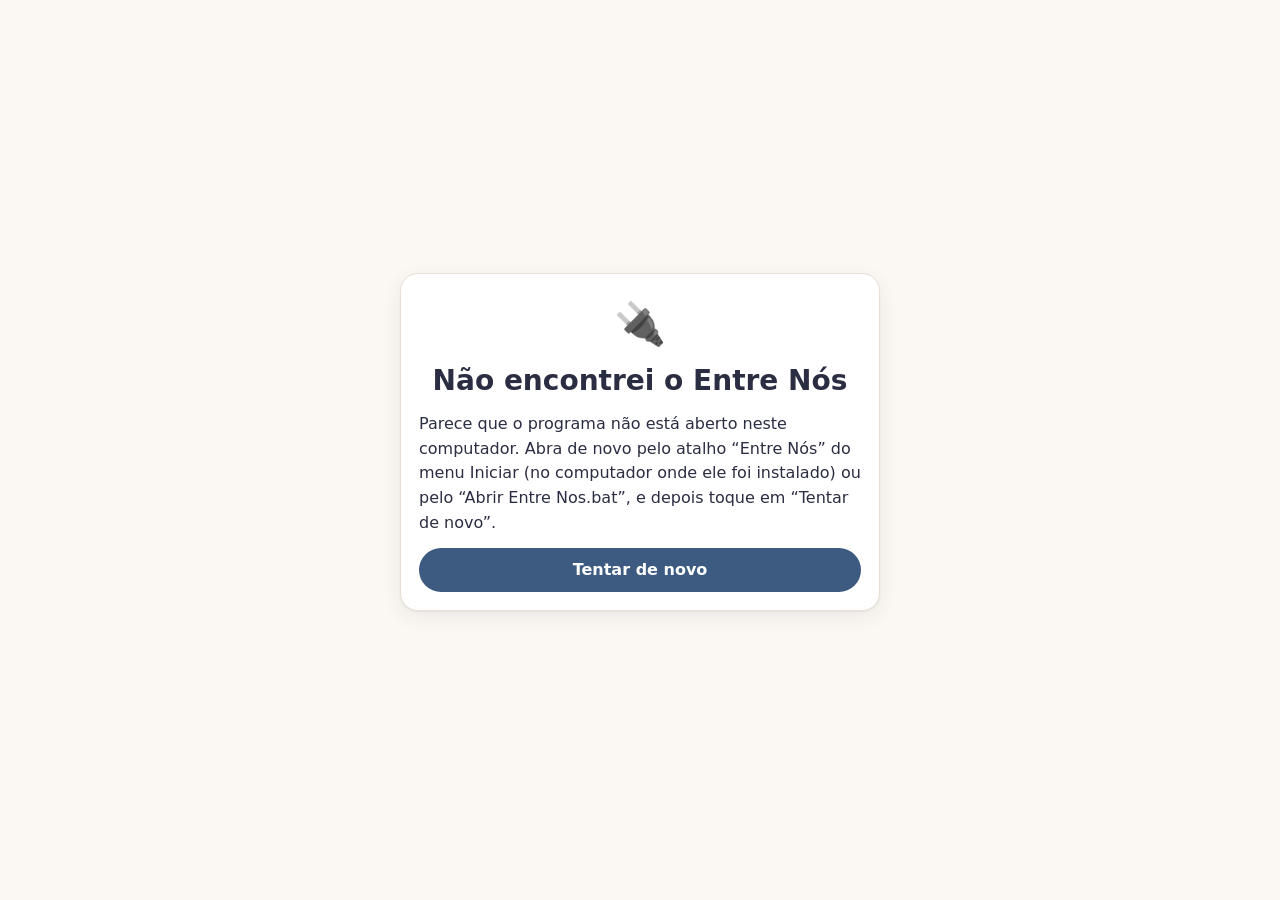
==== web/index.html @ 3d20b4b2 "Entre Nós 0.2.1: diário do relacionamento, local e criptografado Estado de 07/10/2026: motor de regr" ====
<!doctype html>
<html lang="pt-BR">
<head>
<meta charset="utf-8">
<meta name="viewport" content="width=device-width, initial-scale=1, viewport-fit=cover">
<meta name="color-scheme" content="light dark">
<meta name="referrer" content="no-referrer">
<meta name="theme-color" content="#FBF7F2" media="(prefers-color-scheme: light)">
<meta name="theme-color" content="#1B1D2A" media="(prefers-color-scheme: dark)">
<title>Entre Nós</title>
<link rel="icon" type="image/svg+xml" href="data:image/svg+xml,%3Csvg xmlns='http://www.w3.org/2000/svg' viewBox='0 0 64 64'%3E%3Crect width='64' height='64' rx='16' fill='%233D5A80'/%3E%3Cpath d='M32 50C32 50 14 40 14 27.5C14 21.7 18.5 17 24 17C27.5 17 30.5 18.9 32 21.8C33.5 18.9 36.5 17 40 17C45.5 17 50 21.7 50 27.5C50 40 32 50 32 50Z' fill='%23E07A5F'/%3E%3C/svg%3E">
<link rel="stylesheet" href="estilo.css">
<script src="app.js" defer></script>
</head>
<body>
<a class="pular" id="pular" href="#conteudo">Pular para o conteúdo</a>

<p id="carregando" class="sem-script" role="status">Abrindo o Entre Nós… Se esta mensagem não sumir, falta um arquivo do programa (o antivírus pode tê-lo colocado em quarentena): reinstale o Entre Nós, rodando o instalador de novo por cima, ou peça à TI para restaurar o arquivo. Não desligue o antivírus. Seu diário não foi afetado.</p>

<div id="portao" class="portao" tabindex="-1" hidden></div>

<div id="app" class="app" hidden>
  <nav class="nav-lateral" aria-label="Menu principal">
    <p class="marca"><span class="marca-icone" aria-hidden="true">💙</span> Entre Nós</p>
    <ul class="nav-lista">
      <li><a href="#hoje" data-rota="hoje"><span class="nav-icone" aria-hidden="true">💙</span><span>Hoje</span></a></li>
      <li><a href="#registrar" data-rota="registrar"><span class="nav-icone" aria-hidden="true">✍️</span><span>Registrar</span></a></li>
      <li><a href="#ela" data-rota="ela"><span class="nav-icone" aria-hidden="true">🌷</span><span>Conhecendo Ela</span></a></li>
      <li><a href="#datas" data-rota="datas"><span class="nav-icone" aria-hidden="true">📅</span><span>Datas</span></a></li>
      <li><a href="#buscar" data-rota="buscar"><span class="nav-icone" aria-hidden="true">🔎</span><span>Buscar</span></a></li>
      <li><a href="#registros" data-rota="registros"><span class="nav-icone" aria-hidden="true">📖</span><span>Registros</span></a></li>
      <li><a href="#ajustes" data-rota="ajustes"><span class="nav-icone" aria-hidden="true">⚙️</span><span>Ajustes</span></a></li>
    </ul>
    <button type="button" class="nav-bloquear" data-acao="bloquear"><span aria-hidden="true">🔒</span> Bloquear agora</button>
  </nav>

  <main id="conteudo" class="conteudo" tabindex="-1"></main>

  <nav class="nav-inferior" aria-label="Menu principal">
    <ul>
      <li><a href="#hoje" data-rota="hoje"><span class="nav-icone" aria-hidden="true">💙</span><span class="nav-rotulo">Hoje</span></a></li>
      <li><a href="#ela" data-rota="ela"><span class="nav-icone" aria-hidden="true">🌷</span><span class="nav-rotulo">Ela</span></a></li>
      <li><a href="#registrar" data-rota="registrar" class="nav-registrar"><span class="nav-icone" aria-hidden="true">✍️</span><span class="nav-rotulo">Registrar</span></a></li>
      <li><a href="#buscar" data-rota="buscar"><span class="nav-icone" aria-hidden="true">🔎</span><span class="nav-rotulo">Buscar</span></a></li>
      <li><button type="button" id="botao-mais" aria-expanded="false" aria-controls="menu-mais"><span class="nav-icone" aria-hidden="true">☰</span><span class="nav-rotulo">Mais</span></button></li>
    </ul>
    <div id="menu-mais" class="menu-mais" hidden>
      <a href="#datas" data-rota="datas"><span aria-hidden="true">📅</span> Datas</a>
      <a href="#registros" data-rota="registros"><span aria-hidden="true">📖</span> Registros</a>
      <a href="#ajustes" data-rota="ajustes"><span aria-hidden="true">⚙️</span> Ajustes</a>
      <button type="button" data-acao="bloquear"><span aria-hidden="true">🔒</span> Bloquear agora</button>
    </div>
  </nav>
</div>

<div id="falar" class="so-leitor" aria-live="polite"></div>
<div id="avisos" class="avisos"></div>

<dialog id="dialogo" class="dialogo" aria-labelledby="dialogo-titulo" aria-describedby="dialogo-texto">
  <form method="dialog">
    <h2 id="dialogo-titulo">Confirmar</h2>
    <p id="dialogo-texto"></p>
    <div class="dialogo-acoes">
      <button type="submit" value="cancelar" id="dialogo-cancelar" class="botao botao-secundario">Cancelar</button>
      <button type="submit" value="ok" id="dialogo-ok" class="botao botao-primario">Confirmar</button>
    </div>
  </form>
</dialog>

<noscript><p class="sem-script">O Entre Nós precisa do JavaScript ligado no navegador para funcionar.</p></noscript>
</body>
</html>
---- web/estilo.css ----
/* Entre Nós: estilos da interface.
 * Tokens em :root. Modo escuro pelo sistema (prefers-color-scheme) ou escolhido em Ajustes
 * (atributo data-tema no <html>). Sem fontes externas: fonte do sistema. */

:root {
  color-scheme: light;
  --fundo: #FBF7F2;
  --superficie: #FFFFFF;
  --superficie-2: #F4EEE6;
  --texto: #2B2D42;
  --secundario: #6C6F82;
  --primaria: #3D5A80;
  --primaria-texto: #3D5A80;
  --sobre-primaria: #FFFFFF;
  --primaria-suave: #E7EDF5;
  --destaque: #E07A5F;
  --destaque-suave: #FCEAE4;
  --confirmado: #2A9D8F;
  --observado: #E9C46A;
  --inferencia: #5B8DEF;
  --incerto: #D1495B;
  --confirmado-suave: #E0F3F0;
  --observado-suave: #FCF3DA;
  --inferencia-suave: #E6EEFD;
  --incerto-suave: #FAE3E6;
  --perigo: #B3263A;
  --perigo-texto: #B3263A;
  --perigo-suave: #FBEAED;
  --borda: #E8E0D5;
  --borda-forte: #8A8D9F;
  --foco: #3D5A80;
  --sombra: 0 1px 2px rgba(43, 45, 66, .06), 0 6px 20px rgba(43, 45, 66, .07);
  --raio: 18px;
  --raio-m: 12px;
  --raio-p: 8px;
  --fonte: "Segoe UI", system-ui, -apple-system, Roboto, "Helvetica Neue", Arial, sans-serif;
  --largura-lateral: 248px;
  --altura-inferior: 68px;
}

@media (prefers-color-scheme: dark) {
  :root:not([data-tema="claro"]) {
    color-scheme: dark;
    --fundo: #1B1D2A;
    --superficie: #252838;
    --superficie-2: #2E3246;
    --texto: #ECEAF2;
    --secundario: #A9ABBD;
    --primaria: #4F6F9C;
    --primaria-texto: #A8C4EC;
    --sobre-primaria: #FFFFFF;
    --primaria-suave: #2D3A55;
    --destaque: #E88B72;
    --destaque-suave: #3F2E2F;
    --confirmado-suave: #1E3A3A;
    --observado-suave: #3E3824;
    --inferencia-suave: #26345A;
    --incerto-suave: #452832;
    --perigo: #B3263A;
    --perigo-texto: #F2909D;
    --perigo-suave: #45252D;
    --borda: #373B52;
    --borda-forte: #7D8199;
    --foco: #A8C4EC;
    --sombra: 0 1px 2px rgba(0, 0, 0, .3), 0 6px 20px rgba(0, 0, 0, .25);
  }
}

:root[data-tema="escuro"] {
  color-scheme: dark;
  --fundo: #1B1D2A;
  --superficie: #252838;
  --superficie-2: #2E3246;
  --texto: #ECEAF2;
  --secundario: #A9ABBD;
  --primaria: #4F6F9C;
  --primaria-texto: #A8C4EC;
  --sobre-primaria: #FFFFFF;
  --primaria-suave: #2D3A55;
  --destaque: #E88B72;
  --destaque-suave: #3F2E2F;
  --confirmado-suave: #1E3A3A;
  --observado-suave: #3E3824;
  --inferencia-suave: #26345A;
  --incerto-suave: #452832;
  --perigo: #B3263A;
  --perigo-texto: #F2909D;
  --perigo-suave: #45252D;
  --borda: #373B52;
  --borda-forte: #7D8199;
  --foco: #A8C4EC;
  --sombra: 0 1px 2px rgba(0, 0, 0, .3), 0 6px 20px rgba(0, 0, 0, .25);
}

/* ------------------------------------------------------------------ base */

*, *::before, *::after { box-sizing: border-box; }
[hidden] { display: none !important; }

html { -webkit-text-size-adjust: 100%; text-size-adjust: 100%; }

body {
  margin: 0;
  min-height: 100vh;
  background: var(--fundo);
  color: var(--texto);
  font-family: var(--fonte);
  font-size: 1rem;
  line-height: 1.55;
  overflow-wrap: break-word;
}

h1, h2, h3, h4 { line-height: 1.25; margin: 0 0 .5em; }
h1 { font-size: 1.75rem; }
h2 { font-size: 1.2rem; }
h3 { font-size: 1.05rem; }
h4 { font-size: .95rem; margin-top: .9em; }
p { margin: 0 0 .75em; }
ul { margin: 0 0 .75em; padding-left: 1.2em; }
hr { border: 0; border-top: 1px solid var(--borda); margin: 20px 0; }

a { color: var(--primaria-texto); text-underline-offset: 2px; }
a:hover { text-decoration-thickness: 2px; }

button, input, select, textarea { font: inherit; color: inherit; }
button { cursor: pointer; }

:focus-visible {
  outline: 3px solid var(--foco);
  outline-offset: 2px;
  border-radius: 4px;
}
h1:focus, main:focus, .portao:focus { outline: none; }

.so-leitor {
  position: absolute !important;
  width: 1px;
  height: 1px;
  padding: 0;
  margin: -1px;
  overflow: hidden;
  clip: rect(0 0 0 0);
  clip-path: inset(50%);
  white-space: nowrap;
  border: 0;
}

.pular {
  position: absolute;
  left: 8px;
  top: -100px;
  z-index: 100;
  padding: 10px 14px;
  border-radius: var(--raio-p);
  background: var(--primaria);
  color: var(--sobre-primaria);
  font-weight: 600;
}
.pular:focus { top: 8px; }

.sem-script { max-width: 480px; margin: 40px auto; padding: 16px; text-align: center; }

.sutil { color: var(--secundario); font-size: .92rem; }
.centro { text-align: center; }
.texto-livre { white-space: pre-wrap; }
.texto-perigo { color: var(--perigo-texto); font-weight: 600; }

/* ------------------------------------------------------------------ estrutura */

.app { min-height: 100vh; }

.conteudo {
  width: 100%;
  max-width: 860px;
  min-width: 0;
  margin: 0 auto;
  padding: 24px 16px calc(var(--altura-inferior) + 40px + env(safe-area-inset-bottom, 0px));
}

.nav-lateral { display: none; }

.nav-inferior {
  position: fixed;
  left: 0;
  right: 0;
  bottom: 0;
  z-index: 20;
  background: var(--superficie);
  border-top: 1px solid var(--borda);
  box-shadow: 0 -4px 16px rgba(0, 0, 0, .06);
  padding-bottom: env(safe-area-inset-bottom, 0px);
}
.nav-inferior > ul {
  display: grid;
  grid-template-columns: repeat(5, minmax(0, 1fr));
  height: var(--altura-inferior);
  margin: 0;
  padding: 0;
  list-style: none;
}
.nav-inferior > ul > li { min-width: 0; }
.nav-inferior > ul a,
.nav-inferior #botao-mais {
  display: flex;
  flex-direction: column;
  align-items: center;
  justify-content: center;
  gap: 2px;
  width: 100%;
  height: 100%;
  padding: 4px 2px;
  border: 0;
  background: none;
  color: var(--secundario);
  font-size: .75rem;
  text-decoration: none;
  min-width: 0;
}
.nav-rotulo { max-width: 100%; overflow: hidden; text-overflow: ellipsis; white-space: nowrap; }
.nav-icone { font-size: 1.35rem; line-height: 1; }
.nav-inferior > ul [aria-current="page"],
.nav-inferior #botao-mais.ativo { color: var(--primaria-texto); font-weight: 700; }
.nav-inferior .nav-registrar .nav-icone {
  display: grid;
  place-items: center;
  width: 42px;
  height: 42px;
  border-radius: 50%;
  background: var(--primaria);
  box-shadow: var(--sombra);
  font-size: 1.2rem;
}

.menu-mais {
  position: absolute;
  right: 8px;
  bottom: calc(100% + 8px);
  display: flex;
  flex-direction: column;
  min-width: 220px;
  padding: 6px;
  border: 1px solid var(--borda);
  border-radius: var(--raio-m);
  background: var(--superficie);
  box-shadow: var(--sombra);
}
.menu-mais a,
.menu-mais button {
  display: flex;
  align-items: center;
  gap: 10px;
  min-height: 44px;
  padding: 10px 14px;
  border: 0;
  border-radius: var(--raio-p);
  background: none;
  color: var(--texto);
  font-size: 1rem;
  text-align: left;
  text-decoration: none;
}
.menu-mais a:hover, .menu-mais button:hover { background: var(--primaria-suave); }
.menu-mais [aria-current="page"] { color: var(--primaria-texto); font-weight: 700; }

@media (min-width: 800px) {
  .app {
    display: grid;
    grid-template-columns: var(--largura-lateral) minmax(0, 1fr);
  }
  .nav-lateral {
    position: sticky;
    top: 0;
    display: flex;
    flex-direction: column;
    height: 100vh;
    padding: 22px 14px;
    border-right: 1px solid var(--borda);
    background: var(--superficie);
  }
  .nav-inferior { display: none; }
  .conteudo { padding: 40px 40px 64px; }
}

.marca {
  margin: 0 0 22px;
  padding: 0 10px;
  font-size: 1.25rem;
  font-weight: 700;
  color: var(--texto);
}
.nav-lista { display: flex; flex-direction: column; gap: 4px; margin: 0; padding: 0; list-style: none; }
.nav-lista a {
  display: flex;
  align-items: center;
  gap: 12px;
  min-height: 44px;
  padding: 10px 12px;
  border-radius: var(--raio-m);
  color: var(--texto);
  font-weight: 500;
  text-decoration: none;
}
.nav-lista a:hover { background: var(--superficie-2); }
.nav-lista a[aria-current="page"] {
  background: var(--primaria-suave);
  color: var(--primaria-texto);
  font-weight: 700;
}
.nav-lista .nav-icone { width: 1.5em; text-align: center; font-size: 1.15rem; }
.nav-bloquear {
  margin-top: auto;
  min-height: 44px;
  padding: 10px 12px;
  border: 1px solid var(--borda);
  border-radius: var(--raio-m);
  background: none;
  color: var(--texto);
  text-align: left;
}
.nav-bloquear:hover { background: var(--superficie-2); }

/* ------------------------------------------------------------------ portão */

.portao {
  display: grid;
  place-items: center;
  min-height: 100vh;
  padding: 24px 16px;
}
.portao:not([hidden]) { display: grid; }
.portao-cartao { width: 100%; max-width: 480px; }
.portao-cartao h1 { text-align: center; }
.marca-grande { margin-bottom: 6px; font-size: 2.6rem; text-align: center; }
.garantias { display: grid; gap: 8px; margin: 16px 0 20px; padding: 0; list-style: none; }
.garantias li {
  padding: 10px 12px;
  border-radius: var(--raio-m);
  background: var(--superficie-2);
}
.form-portao fieldset { margin-bottom: 18px; }
.botao-largo { width: 100%; }
.detalhes-ajuda { margin-top: 12px; }

/* ------------------------------------------------------------------ títulos e seções */

.cabeca { margin-bottom: 20px; }
.cabeca h1 { margin-bottom: 4px; }
.saudacao { margin: 0; color: var(--secundario); font-weight: 600; }
.secao { margin: 28px 0; }
.titulo-pequeno { font-size: 1rem; }
.voltar { display: inline-block; margin-bottom: 12px; padding: 6px 0; font-weight: 600; }

/* ------------------------------------------------------------------ cartões e listas */

.cartao {
  margin: 0 0 16px;
  padding: 18px;
  border: 1px solid var(--borda);
  border-radius: var(--raio);
  background: var(--superficie);
  box-shadow: var(--sombra);
  min-width: 0;
}
.cartao > :last-child { margin-bottom: 0; }

.lista-cartoes { display: grid; gap: 12px; margin: 0; padding: 0; list-style: none; }
.lista-cartoes > .cartao { margin: 0; }
.lista-simples, .lista-linhas, .lista-entradas, .lista-encontrados, .lista-historico {
  margin: 0;
  padding: 0;
  list-style: none;
}
.lista-simples { display: grid; gap: 8px; }
.lembrar {
  padding: 12px 14px;
  border: 1px solid var(--borda);
  border-radius: var(--raio-m);
  background: var(--superficie);
}

.lista-linhas { display: grid; gap: 8px; }
.linha-link {
  display: flex;
  flex-direction: column;
  gap: 2px;
  padding: 12px 14px;
  border: 1px solid var(--borda);
  border-radius: var(--raio-m);
  background: var(--superficie);
  color: var(--texto);
  text-decoration: none;
}
a.linha-link:hover { border-color: var(--primaria-texto); }
.linha-data { color: var(--primaria-texto); font-size: .88rem; font-weight: 700; }

.vazio {
  margin: 16px 0;
  padding: 32px 20px;
  border: 2px dashed var(--borda);
  border-radius: var(--raio);
  background: var(--superficie);
  text-align: center;
}
.vazio p { max-width: 460px; margin: 0 auto 14px; }
.vazio-icone { margin-bottom: 6px; font-size: 2.4rem; }
.vazio-pequeno { margin: 4px 0 0; }

.carregando { color: var(--secundario); animation: pulsar 1.4s ease-in-out infinite; }
@keyframes pulsar { 50% { opacity: .45; } }

.caixa-erro { border-color: var(--perigo-texto); }

/* ------------------------------------------------------------------ botões */

.botao {
  display: inline-flex;
  align-items: center;
  justify-content: center;
  gap: .4em;
  min-height: 44px;
  padding: 10px 18px;
  border: 1px solid transparent;
  border-radius: 999px;
  font-weight: 600;
  line-height: 1.2;
  text-align: center;
  text-decoration: none;
}
.botao:disabled { opacity: .6; cursor: progress; }
.botao-primario { background: var(--primaria); color: var(--sobre-primaria); }
.botao-primario:hover:not(:disabled) { filter: brightness(1.1); }
.botao-secundario { border-color: var(--borda-forte); background: var(--superficie); color: var(--primaria-texto); }
.botao-secundario:hover:not(:disabled) { background: var(--primaria-suave); }
.botao-texto {
  min-height: 40px;
  padding: 8px 10px;
  border-radius: var(--raio-p);
  background: none;
  color: var(--primaria-texto);
}
.botao-texto:hover:not(:disabled) { background: var(--primaria-suave); }
.botao-perigo { background: var(--perigo); color: #FFFFFF; }
.botao-perigo:hover:not(:disabled) { filter: brightness(1.1); }
.botao-perigo-texto { color: var(--perigo-texto); }
.botao-perigo-texto:hover:not(:disabled) { background: var(--perigo-suave); }
.botao-grande { min-height: 52px; padding: 12px 24px; font-size: 1.05rem; }
.botao-pequeno { min-height: 36px; padding: 6px 14px; font-size: .9rem; }
.botao-registrar { width: 100%; margin-bottom: 8px; }
@media (min-width: 560px) { .botao-registrar { width: auto; } }
.botao-escolha[aria-pressed="true"] {
  border-color: var(--primaria);
  background: var(--primaria);
  color: var(--sobre-primaria);
}

.acoes, .barra-acoes {
  display: flex;
  flex-wrap: wrap;
  align-items: center;
  gap: 8px;
  margin-top: 12px;
}
.barra-acoes { margin: 0 0 16px; }
.barra-salvar {
  position: sticky;
  bottom: calc(var(--altura-inferior) + env(safe-area-inset-bottom, 0px));
  z-index: 5;
  display: flex;
  flex-wrap: wrap;
  align-items: center;
  gap: 8px;
  margin: 20px -16px 0;
  padding: 12px 16px;
  border-top: 1px solid var(--borda);
  background: var(--fundo);
}
@media (min-width: 800px) {
  .barra-salvar { bottom: 0; margin: 20px 0 0; padding: 14px 0; }
}
.atalho { font-size: .85rem; }
@media (max-width: 559px) {
  .atalho { display: none; }
}
@media (max-width: 420px) {
  .rotulo-longo { display: none; }
  .barra-salvar { gap: 6px; }
  .barra-salvar .botao { padding: 10px 14px; }
  .barra-salvar .botao-grande { min-height: 48px; font-size: 1rem; }
}

/* ------------------------------------------------------------------ formulários */

fieldset { min-width: 0; margin: 0 0 16px; padding: 0; border: 0; }
legend { margin-bottom: 8px; padding: 0; font-weight: 700; }

.campo { display: flex; flex-direction: column; gap: 6px; margin-bottom: 14px; min-width: 0; }
.campo > label, .rotulo-pequeno { font-weight: 600; font-size: .95rem; }
.rotulo-pequeno { display: block; margin: 6px 0 6px; font-size: .88rem; }
.dica { margin: 0; color: var(--secundario); font-size: .88rem; }

input[type="text"], input[type="search"], input[type="password"], input[type="date"],
input[type="number"], select, textarea {
  width: 100%;
  max-width: 100%;
  min-height: 44px;
  padding: 10px 12px;
  border: 1px solid var(--borda-forte);
  border-radius: var(--raio-m);
  background: var(--superficie);
  color: var(--texto);
}
textarea { min-height: 170px; line-height: 1.5; resize: vertical; }
input::placeholder, textarea::placeholder { color: var(--secundario); opacity: 1; }
input[type="checkbox"], input[type="radio"] {
  flex: none;
  width: 20px;
  height: 20px;
  margin: 0;
  accent-color: var(--primaria);
}
.numero-curto { width: 6.5em !important; }
.select-pequeno { width: auto; min-width: 11em; min-height: 36px; padding: 6px 10px; font-size: .9rem; }

.campo-linha {
  display: flex;
  flex-wrap: wrap;
  align-items: center;
  gap: 8px 10px;
  margin-bottom: 12px;
}
.campo-linha > label { font-weight: 600; font-size: .95rem; }
.campo-linha > input[type="date"], .campo-linha > select { width: auto; flex: 1 1 11em; max-width: 18em; }
.campo-data > input { max-width: 14em; }
.campo-filtro { max-width: 22em; }

.opcao-linha { display: flex; align-items: flex-start; gap: 10px; margin: 6px 0 12px; cursor: pointer; }
.opcao-linha input { margin-top: 2px; }

.erro-campo { margin: 0 0 8px; color: var(--perigo-texto); font-weight: 600; }
.erro-campo:empty { margin: 0; }

.grade-2 { display: grid; gap: 0 14px; }
@media (min-width: 560px) { .grade-2 { grid-template-columns: repeat(2, minmax(0, 1fr)); } }

.mais-detalhes { margin: 4px 0 14px; }
.mais-detalhes[open] > summary { margin-bottom: 12px; }

details > summary {
  min-height: 32px;
  color: var(--primaria-texto);
  font-weight: 600;
  cursor: pointer;
}

.opcoes { display: flex; flex-wrap: wrap; gap: 8px; }
.opcao {
  display: inline-flex;
  align-items: center;
  gap: 6px;
  min-height: 40px;
  padding: 8px 14px;
  border: 1px solid var(--borda-forte);
  border-radius: 999px;
  background: var(--superficie);
  cursor: pointer;
}
.opcao:has(input:checked) { border-color: var(--primaria-texto); background: var(--primaria-suave); font-weight: 600; }

.nota-importante {
  padding: 10px 12px;
  border-left: 4px solid var(--destaque);
  border-radius: 0 var(--raio-p) var(--raio-p) 0;
  background: var(--destaque-suave);
  font-size: .92rem;
}
.nota-cuidado {
  padding: 10px 12px;
  border-radius: var(--raio-m);
  background: var(--inferencia-suave);
  font-size: .92rem;
}

/* Cópias de um diário que esteve aqui, caminhos de arquivo (seção 18.6) */
.aviso-copias {
  margin: 0 0 16px;
  padding: 12px 14px;
  border-left: 4px solid var(--observado);
  border-radius: 0 var(--raio-p) var(--raio-p) 0;
  background: var(--observado-suave);
  font-size: .95rem;
}
.aviso-copias p { margin: 0 0 8px; }
.aviso-copias > :last-child { margin-bottom: 0; }
.linha-caminho { display: flex; flex-wrap: wrap; align-items: center; gap: 8px; margin: 0 0 8px; }
.caminho {
  flex: 1 1 220px;
  min-width: 0;
  padding: 6px 8px;
  border-radius: var(--raio-p);
  background: var(--superficie-2);
  font-family: Consolas, "Cascadia Mono", monospace;
  font-size: .85rem;
  overflow-wrap: anywhere;
}
.copia-anterior { margin: 0 0 12px; }

/* ------------------------------------------------------------------ chips e selos */

.chips { display: flex; flex-wrap: wrap; gap: 6px; margin: 0 0 8px; padding: 0; list-style: none; }
.chip {
  display: inline-flex;
  align-items: center;
  gap: 4px;
  max-width: 100%;
  padding: 3px 10px;
  border: 1px solid var(--borda);
  border-radius: 999px;
  background: var(--superficie-2);
  color: var(--texto);
  font-size: .85rem;
  line-height: 1.4;
}
.chip-x {
  display: inline-grid;
  place-items: center;
  min-width: 24px;
  min-height: 24px;
  padding: 0;
  border: 0;
  border-radius: 50%;
  background: none;
  color: var(--texto);
  font-size: 1.1rem;
  line-height: 1;
}
.chip-x:hover { background: var(--perigo-suave); color: var(--perigo-texto); }
.chip-botao {
  min-height: 36px;
  padding: 6px 12px;
  font-size: .9rem;
  text-align: left;
}
.chip-botao:hover { border-color: var(--primaria-texto); background: var(--primaria-suave); }
.chip-link { text-decoration: none; }
.chip-link:hover { border-color: var(--primaria-texto); }
.chip-importante, .chip-importancia { background: var(--observado-suave); border-color: var(--observado); }
.chip-ligada { background: var(--confirmado-suave); border-color: var(--confirmado); font-weight: 600; }

.chips-info { display: flex; flex-wrap: wrap; gap: 8px; margin: 8px 0 0; padding: 0; list-style: none; }
.chip-info {
  padding: 6px 12px;
  border-radius: var(--raio-m);
  background: var(--superficie);
  border: 1px solid var(--borda);
  font-size: .92rem;
}

.selo {
  display: inline-flex;
  align-items: center;
  gap: 5px;
  padding: 2px 10px;
  border: 1.5px solid var(--borda-forte);
  border-radius: 999px;
  color: var(--texto);
  font-size: .8rem;
  font-weight: 600;
  line-height: 1.5;
  white-space: nowrap;
}
.selo-confirmado { border-color: var(--confirmado); background: var(--confirmado-suave); }
.selo-observado { border-color: var(--observado); background: var(--observado-suave); }
.selo-inferencia { border-color: var(--inferencia); background: var(--inferencia-suave); }
.selo-incerto { border-color: var(--incerto); background: var(--incerto-suave); }
button.selo-botao { min-height: 34px; padding: 4px 12px; font-size: .82rem; }
button.selo-botao::after { content: "⇄"; margin-left: 2px; opacity: .7; }

.legenda {
  display: flex;
  flex-wrap: wrap;
  align-items: center;
  gap: 8px 16px;
  margin: 20px 0;
  padding: 12px 14px;
  border: 1px solid var(--borda);
  border-radius: var(--raio-m);
  background: var(--superficie);
  color: var(--secundario);
  font-size: .85rem;
}
.legenda-titulo { width: 100%; color: var(--texto); font-weight: 600; }
.legenda-item { display: inline-flex; flex-wrap: wrap; align-items: center; gap: 6px; }

.citacao {
  margin: 8px 0;
  padding: 8px 12px;
  border-left: 4px solid var(--destaque);
  border-radius: 0 var(--raio-p) var(--raio-p) 0;
  background: var(--destaque-suave);
  color: var(--texto);
  font-style: italic;
}
.citacao-linha { display: block; }

/* ------------------------------------------------------------------ Hoje */

.alertas { display: grid; gap: 8px; margin-top: 20px; }
.grupo-alertas h2 { margin-top: 8px; }
.alerta { border-left-width: 6px; }
.alerta-importante { border-left-color: var(--incerto); }
.alerta-lembrete { border-left-color: var(--observado); }
.alerta-sugestao { border-left-color: var(--inferencia); }
.alerta-texto { font-size: 1.05rem; font-weight: 600; }
.alerta-acoes { display: flex; flex-wrap: wrap; align-items: flex-start; justify-content: space-between; gap: 8px; }
.porque { flex: 1 1 14em; min-width: 0; }
.porque[open] > summary { margin-bottom: 6px; }
.links-registros { font-size: .92rem; }

.lista-proximos { display: grid; gap: 8px; margin: 0; padding: 0; list-style: none; }
.proximo-link {
  display: flex;
  align-items: center;
  gap: 14px;
  padding: 10px 12px;
  border: 1px solid var(--borda);
  border-radius: var(--raio-m);
  background: var(--superficie);
  color: var(--texto);
  text-decoration: none;
}
a.proximo-link:hover { border-color: var(--primaria-texto); }
.data-bloco {
  display: flex;
  flex: none;
  flex-direction: column;
  width: 52px;
  padding: 6px 0;
  border-radius: var(--raio-p);
  background: var(--primaria-suave);
  line-height: 1.1;
  text-align: center;
}
.data-dia { color: var(--primaria-texto); font-size: 1.3rem; font-weight: 700; }
.data-mes { color: var(--texto); font-size: .72rem; text-transform: uppercase; }
.proximo-perto .data-bloco { background: var(--destaque-suave); }
.proximo-corpo { display: flex; flex-direction: column; min-width: 0; }
.proximo-texto { font-weight: 600; }

/* ------------------------------------------------------------------ Registrar e revisão */

.form-registro textarea { font-size: 1.05rem; }
.dicas ul { padding-left: 1.2em; }
.dicas li { margin-bottom: 6px; }

.texto-original > summary { margin: -4px 0; }
.texto-original[open] > summary { margin-bottom: 10px; }
.aviso-suave { border-left: 6px solid var(--observado); }

.item-topo { display: flex; flex-wrap: wrap; align-items: center; gap: 8px; margin-bottom: 10px; }
.tipo { font-weight: 700; }
.marcar-importante { display: inline-flex; align-items: center; gap: 6px; font-size: .88rem; cursor: pointer; }
.item-revisao.removido, .pessoa-revisao.removido {
  border-style: dashed;
  background: transparent;
  box-shadow: none;
}
.item-revisao.removido p, .pessoa-revisao.removido p { margin-bottom: 6px; }
.item-datas { margin-top: 4px; }
.editor-categorias { display: flex; flex-wrap: wrap; align-items: center; gap: 8px; }
.editor-categorias .chips { margin: 0; }
.editor-categorias .sutil { margin: 0; }
.pessoa-trecho { margin: 0; font-weight: 600; }

.relacao-tipo { font-weight: 700; }
.relacao-contradicao { border-left: 6px solid var(--incerto); }
.sugestao {
  padding: 8px 12px;
  border-radius: var(--raio-p);
  background: var(--inferencia-suave);
}
.opcoes-relacao { margin: 12px 0 0; }
.opcoes-relacao legend { font-size: .92rem; }
.opcoes-relacao .dica { margin-top: 8px; }

/* ------------------------------------------------------------------ Conhecendo Ela */

.abas {
  display: flex;
  gap: 4px;
  margin: 0 0 16px;
  padding: 4px;
  border-radius: 999px;
  background: var(--superficie-2);
}
.abas [role="tab"] {
  flex: 1 1 0;
  min-width: 0;
  min-height: 44px;
  padding: 8px 10px;
  border: 0;
  border-radius: 999px;
  background: none;
  color: var(--texto);
  font-weight: 600;
  line-height: 1.2;
}
.abas [role="tab"][aria-selected="true"] {
  background: var(--superficie);
  color: var(--primaria-texto);
  box-shadow: var(--sombra);
}
@media (max-width: 440px) {
  .aba-icone { display: none; }
  .abas [role="tab"] { padding: 8px 4px; font-size: .9rem; }
}
.painel-aba { outline-offset: 4px; }

.pessoa-topo { display: flex; flex-wrap: wrap; align-items: flex-start; justify-content: space-between; gap: 8px; }
.pessoa-topo h3 { margin: 0; }
.pessoa-topo .sutil { margin: 0; }
.bloco-entradas { margin-top: 10px; }
.bloco-entradas h4 { margin: 12px 0 6px; }
.explica { font-weight: 400; font-size: .85rem; }
.lista-entradas { display: grid; gap: 8px; }
.entrada {
  padding: 10px 12px;
  border-radius: var(--raio-m);
  background: var(--fundo);
}
.entrada-topo { display: flex; flex-wrap: wrap; align-items: center; gap: 8px; }
.entrada-texto { font-weight: 600; }
.entrada-rodape { margin: 4px 0 0; font-size: .85rem; }
.entrada .citacao { margin: 6px 0 0; }
.entrada .dica { margin-top: 4px; }
.lista-lados { margin-top: 8px; }
.lista-lados .entrada { background: var(--superficie); border-left: 3px solid var(--incerto); }
.categoria-pref h3 { margin-bottom: 0; }

/* ------------------------------------------------------------------ Buscar */

.linha-busca { display: flex; gap: 8px; }
.linha-busca input { flex: 1 1 auto; min-width: 0; }
.linha-busca .botao { flex: none; }
.exemplos { margin: 16px 0 8px; }
.exemplos .sutil { margin-bottom: 6px; }
.resultado-busca { margin-top: 16px; }
.resposta-texto { font-size: 1.05rem; font-weight: 600; }
.lista-encontrados { display: grid; gap: 10px; }
.encontrado-link {
  display: flex;
  flex-direction: column;
  gap: 4px;
  padding: 12px 14px;
  border: 1px solid var(--borda);
  border-radius: var(--raio-m);
  background: var(--fundo);
  color: var(--texto);
  text-decoration: none;
}
a.encontrado-link:hover { border-color: var(--primaria-texto); }
.encontrado-topo { display: flex; flex-wrap: wrap; gap: 6px; }
.encontrado-resumo { font-weight: 600; }
.encontrado-link .citacao { margin: 2px 0; }

/* ------------------------------------------------------------------ Registros */

.mes-titulo { margin: 24px 0 10px; }
.lista-registros {
  display: grid;
  gap: 10px;
  margin: 0 0 16px 6px;
  padding: 0 0 0 18px;
  border-left: 3px solid var(--borda);
  list-style: none;
}
.marco { position: relative; min-width: 0; }
.marco::before {
  content: "";
  position: absolute;
  top: 18px;
  left: -26px;
  width: 13px;
  height: 13px;
  border: 3px solid var(--fundo);
  border-radius: 50%;
  background: var(--destaque);
}
.marco-link {
  display: flex;
  flex-direction: column;
  gap: 4px;
  padding: 12px 14px;
  border: 1px solid var(--borda);
  border-radius: var(--raio-m);
  background: var(--superficie);
  box-shadow: var(--sombra);
  color: var(--texto);
  text-decoration: none;
}
.marco-link:hover { border-color: var(--primaria-texto); }
.marco-data { color: var(--primaria-texto); font-size: .9rem; font-weight: 700; }

.texto-registro { font-size: 1.05rem; }
.item-resumo { font-weight: 600; }
.item-detalhes { display: flex; flex-wrap: wrap; gap: 4px 14px; }
.item-inativo { opacity: .8; }
.item-inativo .item-resumo { text-decoration: line-through; text-decoration-thickness: 1px; }
.form-item .citacao { margin-top: 0; }

.zona-perigo {
  margin: 32px 0 8px;
  padding: 18px;
  border: 1px solid var(--perigo-texto);
  border-radius: var(--raio);
  background: var(--perigo-suave);
}
.zona-perigo .sutil { color: var(--texto); }

/* ------------------------------------------------------------------ Ajustes */

.lista-definicoes { margin: 0; }
.lista-definicoes dt { margin-top: 10px; font-weight: 700; }
.lista-definicoes dd { margin: 2px 0 0; }
.lista-historico { display: grid; gap: 6px; margin-top: 8px; font-size: .92rem; }
.resultado { margin: 10px 0 0; font-weight: 600; overflow-wrap: anywhere; }
.versao { margin-top: 24px; }

/* ------------------------------------------------------------------ IA sob demanda (seção 17) */

/* Botões ✨: só aparecem com uma IA configurada. */
.botao-ia {
  border-color: var(--inferencia);
  background: var(--inferencia-suave);
  color: var(--texto);
}
.botao-ia:hover:not(:disabled) { border-color: var(--primaria-texto); background: var(--primaria-suave); }

.barra-ia { display: flex; flex-wrap: wrap; align-items: center; gap: 8px 12px; margin: 8px 0; }
.destino-ia { color: var(--secundario); font-size: .88rem; }
.destino-fora { color: var(--texto); font-weight: 600; }

.selo-destino {
  display: inline-flex;
  align-items: center;
  gap: 4px;
  padding: 1px 10px;
  border: 1.5px solid var(--borda-forte);
  border-radius: 999px;
  color: var(--texto);
  font-size: .82rem;
  font-weight: 600;
  line-height: 1.5;
  white-space: nowrap;
}
.selo-local { border-color: var(--confirmado); background: var(--confirmado-suave); }
.selo-internet { border-color: var(--destaque); background: var(--destaque-suave); }

.esperando-ia { margin: 8px 0; font-weight: 600; animation: pulsar 1.4s ease-in-out infinite; }
.saida-ia { margin-top: 8px; }
.saida-ia:empty { margin: 0; }
.rodape-ia { margin-top: 10px; }
.rodape-ia > .sutil { margin-bottom: 4px; }
.avisos-ia { margin: 4px 0 0; padding-left: 1.2em; color: var(--secundario); font-size: .9rem; }

.nota-ia {
  margin-top: 12px;
  padding: 12px 14px;
  border-left: 4px solid var(--inferencia);
  border-radius: 0 var(--raio-m) var(--raio-m) 0;
  background: var(--inferencia-suave);
}
.nota-ia > :last-child { margin-bottom: 0; }
.nota-ia > .botao { margin-top: 10px; }

/* "🔒 Não enviar este registro para a IA" */
.opcao-privado { margin: 4px 0 12px; }
.opcao-privado .opcao-linha { margin-bottom: 4px; }
.opcao-privado .dica { margin: 0; }
.area-ia-revisao .opcao-privado, .cartao-privado .opcao-privado { margin: 0; }

/* Revisão: cartões que vieram da IA */
.chip-ia { font-weight: 600; }
.chip-ia-mudou { border-color: var(--observado); background: var(--observado-suave); }
.chip-ia-novo { border-color: var(--inferencia); background: var(--inferencia-suave); }
.item-ia-mudou { border-left: 6px solid var(--observado); }
.item-ia-novo { border-left: 6px solid var(--inferencia); }
.dica-ia { margin: -4px 0 10px; }

/* Buscar e Hoje */
.bloco-ia-busca { margin: 0 0 16px; }
.resposta-ia { border-left: 6px solid var(--inferencia); }
.cartao-ia-sugestao { border-left: 6px solid var(--inferencia); }
.sugestao-ia {
  padding: 12px 14px;
  border: 1px solid var(--borda);
  border-left: 4px solid var(--inferencia);
  border-radius: var(--raio-m);
  background: var(--fundo);
  min-width: 0;
}
.sugestao-ia-texto { font-weight: 600; }
.possibilidade { margin: 6px 0 0; font-size: .85rem; }

/* Ajustes → IA */
.area-ia > :last-child { margin-bottom: 0; }
.situacao-ia { display: flex; flex-wrap: wrap; align-items: center; gap: 6px; }
.mensagem-ia { font-weight: 600; }
.detalhes-ia { margin: 12px 0; }
.detalhes-ia[open] > summary { margin-bottom: 8px; }
.form-ia { margin-top: 8px; }
.form-ia-tempo { margin-top: 20px; }
.cartao-ia {
  margin: 16px 0;
  padding: 16px;
  border: 1px solid var(--borda);
  border-radius: var(--raio-m);
  background: var(--fundo);
  min-width: 0;
}
.cartao-ia h3 { margin-bottom: 4px; }
.cartao-ia > :last-child { margin-bottom: 0; }
.ia-resumo { display: flex; flex-wrap: wrap; align-items: center; gap: 4px 6px; margin-bottom: 2px; }
.rotulo-salva { font-weight: 600; }
.url-ia, .campo-url { overflow-wrap: anywhere; }
.chave-final, .campo-chave { font-family: ui-monospace, "Cascadia Mono", Consolas, monospace; }
.linha-modelo { display: flex; flex-wrap: wrap; gap: 8px; }
.linha-modelo input { flex: 1 1 12em; width: auto; min-width: 0; }
.linha-modelo .botao { flex: none; }
.linha-destino { display: flex; flex-wrap: wrap; align-items: center; gap: 4px; margin-bottom: 8px; font-size: .92rem; }
.aviso-servico { margin-bottom: 10px; }
.dica-reconhecida { color: var(--texto); font-weight: 600; }
.resultado-ia { margin: 10px 0 0; font-weight: 600; overflow-wrap: anywhere; }
.resultado-ia:empty { margin: 0; }
.resultado-erro { color: var(--perigo-texto); }
input[readonly] { background: var(--superficie-2); color: var(--secundario); }

/* ------------------------------------------------------------------ levar ou trazer dados (seção 18) */

/* Primeiro uso: "Criar meu diário" ou "Já tenho um backup" */
.escolha-inicio {
  display: grid;
  grid-template-columns: repeat(2, minmax(0, 1fr));
  gap: 8px;
  margin: 0 0 18px;
}
.escolha-inicio .botao { width: 100%; min-width: 0; padding: 10px 12px; }
.resumo-restauracao { margin-top: 8px; }

input[type="file"] {
  width: 100%;
  max-width: 100%;
  min-width: 0;
  min-height: 48px;
  padding: 6px;
  border: 1px dashed var(--borda-forte);
  border-radius: var(--raio-m);
  background: var(--superficie);
  color: var(--texto);
  font-size: .92rem;
  cursor: pointer;
}
input[type="file"]::file-selector-button {
  min-height: 36px;
  margin-right: 10px;
  padding: 6px 14px;
  border: 1px solid var(--borda-forte);
  border-radius: 999px;
  background: var(--superficie-2);
  color: var(--primaria-texto);
  font: inherit;
  font-weight: 600;
  cursor: pointer;
}
input[type="file"]:hover::file-selector-button { background: var(--primaria-suave); }
input[type="file"]:disabled { opacity: .6; cursor: progress; }

.bloco-dados { margin-top: 20px; padding-top: 18px; border-top: 1px solid var(--borda); }
.bloco-dados > h3 { margin-bottom: 8px; }
.bloco-dados > :last-child { margin-bottom: 0; }
.lista-explica { margin: 0 0 12px; font-size: .92rem; }
.lista-explica li { margin-bottom: 4px; }
.form-dados { margin-top: 8px; }

.progresso-arquivo:has(.estado-arquivo:empty) { display: none; }
.progresso-arquivo { margin: 4px 0 10px; }
.estado-arquivo { margin: 0 0 6px; font-weight: 600; }
/* Barra desenhada com os tokens (a nativa fica branca no modo escuro). Sem valor = esperando. */
.barra-arquivo {
  display: block;
  width: 100%;
  height: 10px;
  border: 0;
  border-radius: 999px;
  background: var(--superficie-2);
  overflow: hidden;
  -webkit-appearance: none;
  appearance: none;
}
.barra-arquivo::-webkit-progress-bar { background: var(--superficie-2); border-radius: 999px; }
.barra-arquivo::-webkit-progress-value { background: var(--primaria); border-radius: 999px; }
.barra-arquivo::-moz-progress-bar { background: var(--primaria); border-radius: 999px; }
.barra-arquivo:indeterminate {
  background: linear-gradient(90deg, var(--superficie-2) 0%, var(--primaria) 50%, var(--superficie-2) 100%);
  background-size: 200% 100%;
  animation: correr 1.3s linear infinite;
}
.barra-arquivo:indeterminate::-webkit-progress-bar { background: transparent; }
.barra-arquivo:indeterminate::-moz-progress-bar { background: transparent; }
@keyframes correr { from { background-position: 100% 0; } to { background-position: -100% 0; } }

.previa-caixa:empty { display: none; }
.previa-importacao {
  margin-top: 14px;
  padding: 14px;
  border: 1px solid var(--borda);
  border-left: 4px solid var(--primaria-texto);
  border-radius: var(--raio-m);
  background: var(--fundo);
  min-width: 0;
}
.previa-importacao h4 { margin: 0 0 10px; font-size: 1rem; }
.previa-importacao > :last-child { margin-bottom: 0; }
.numeros { display: grid; gap: 8px; margin: 0 0 12px; padding: 0; list-style: none; }
.numero-linha { display: flex; align-items: baseline; gap: 10px; min-width: 0; }
.numero-valor {
  flex: none;
  min-width: 2.2em;
  color: var(--primaria-texto);
  font-size: 1.25rem;
  font-weight: 700;
  text-align: right;
}
.numero-rotulo { min-width: 0; }
.numero-explica, .numero-nomes { display: block; color: var(--secundario); font-size: .9rem; }
.numero-nomes { color: var(--texto); }
.avisos-previa { margin: 0 0 12px; }
.avisos-previa ul, ul.avisos-previa { margin: 0; padding-left: 1.2em; font-size: .92rem; }

@media (max-width: 380px) {
  .escolha-inicio .botao { padding: 8px 8px; font-size: .95rem; }
}

/* ------------------------------------------------------------------ avisos (toasts) e diálogo */

.avisos {
  position: fixed;
  left: 50%;
  bottom: calc(var(--altura-inferior) + 16px + env(safe-area-inset-bottom, 0px));
  z-index: 50;
  display: flex;
  flex-direction: column;
  gap: 8px;
  width: min(92vw, 440px);
  transform: translateX(-50%);
  pointer-events: none;
}
.em-portao .avisos { bottom: 16px; }
@media (min-width: 800px) { .avisos { bottom: 24px; } }
.aviso {
  display: flex;
  align-items: flex-start;
  gap: 10px;
  padding: 12px 14px;
  border-radius: var(--raio-m);
  background: var(--texto);
  color: var(--fundo);
  box-shadow: var(--sombra);
  pointer-events: auto;
  animation: surgir .2s ease-out;
}
.aviso-erro { background: var(--perigo); color: #FFFFFF; }
.aviso-texto { flex: 1 1 auto; min-width: 0; }
.aviso-fechar {
  flex: none;
  min-width: 28px;
  min-height: 28px;
  padding: 0;
  border: 0;
  border-radius: 50%;
  background: none;
  color: inherit;
  font-size: 1.2rem;
  line-height: 1;
}
@keyframes surgir { from { opacity: 0; transform: translateY(8px); } }

.dialogo {
  width: min(92vw, 460px);
  padding: 22px;
  border: 0;
  border-radius: var(--raio);
  background: var(--superficie);
  color: var(--texto);
  box-shadow: 0 20px 60px rgba(0, 0, 0, .3);
}
.dialogo::backdrop { background: rgba(20, 22, 35, .55); }
#dialogo-texto { white-space: pre-line; }
.dialogo-acoes { display: flex; flex-wrap: wrap; justify-content: flex-end; gap: 8px; margin-top: 16px; }

@media (prefers-reduced-motion: reduce) {
  *, *::before, *::after {
    animation: none !important;
    transition: none !important;
    scroll-behavior: auto !important;
  }
}
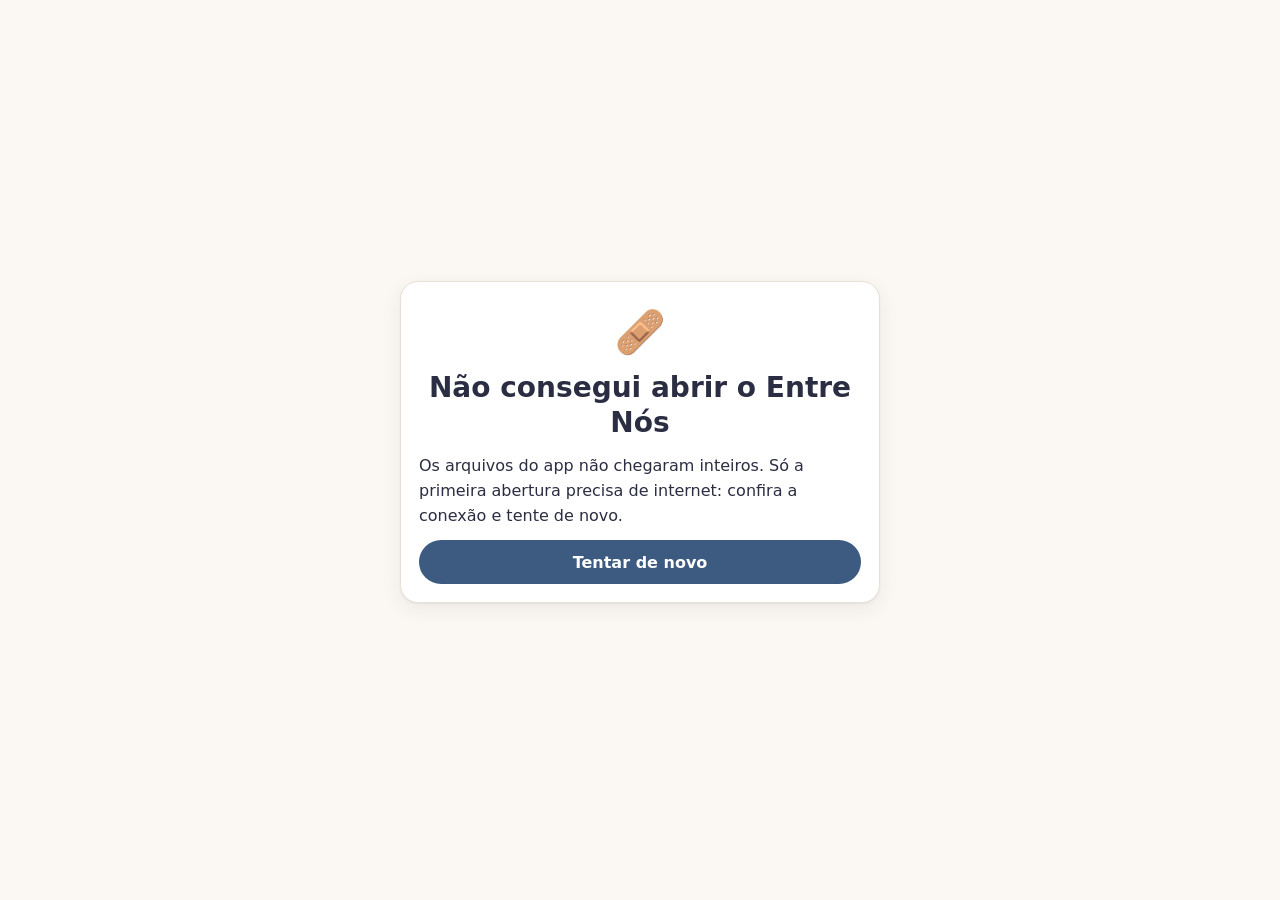
==== commit e234a363: "App de celular (PWA) e sincronização pelo Google Drive (etapas 5 e 6) - PWA: o núcleo Python roda no" ====
--- a/web/index.html
+++ b/web/index.html
@@ -8,14 +8,40 @@
 <meta name="theme-color" content="#FBF7F2" media="(prefers-color-scheme: light)">
 <meta name="theme-color" content="#1B1D2A" media="(prefers-color-scheme: dark)">
 <title>Entre Nós</title>
-<link rel="icon" type="image/svg+xml" href="data:image/svg+xml,%3Csvg xmlns='http://www.w3.org/2000/svg' viewBox='0 0 64 64'%3E%3Crect width='64' height='64' rx='16' fill='%233D5A80'/%3E%3Cpath d='M32 50C32 50 14 40 14 27.5C14 21.7 18.5 17 24 17C27.5 17 30.5 18.9 32 21.8C33.5 18.9 36.5 17 40 17C45.5 17 50 21.7 50 27.5C50 40 32 50 32 50Z' fill='%23E07A5F'/%3E%3C/svg%3E">
+<meta name="apple-mobile-web-app-capable" content="yes">
+<meta name="apple-mobile-web-app-title" content="Entre Nós">
+<meta name="apple-mobile-web-app-status-bar-style" content="default">
+<link rel="manifest" href="manifest.webmanifest">
+<link rel="apple-touch-icon" href="icones/apple-touch-icon.png">
+<link rel="icon"type="image/svg+xml" href="data:image/svg+xml,%3Csvg xmlns='http://www.w3.org/2000/svg' viewBox='0 0 64 64'%3E%3Crect width='64' height='64' rx='16' fill='%233D5A80'/%3E%3Cpath d='M32 50C32 50 14 40 14 27.5C14 21.7 18.5 17 24 17C27.5 17 30.5 18.9 32 21.8C33.5 18.9 36.5 17 40 17C45.5 17 50 21.7 50 27.5C50 40 32 50 32 50Z' fill='%23E07A5F'/%3E%3C/svg%3E">
 <link rel="stylesheet" href="estilo.css">
+<link rel="stylesheet" href="telas/perguntas.css">
+<link rel="stylesheet" href="telas/presentes.css">
+<link rel="stylesheet" href="telas/promessas.css">
+<link rel="stylesheet" href="telas/rapida.css">
+<link rel="stylesheet" href="telas/lugares.css">
+<link rel="stylesheet" href="telas/marcos.css">
+<link rel="stylesheet" href="telas/semana.css">
+<link rel="stylesheet" href="telas/ciclo.css">
+<link rel="stylesheet" href="telas/eu.css">
 <script src="app.js" defer></script>
+<!-- Sincronização entre aparelhos (DESIGN.md, seção 22): Ajustes → ☁️ Sincronização. -->
+<script src="sincronizar.js" defer></script>
+<!-- Recursos (DESIGN.md, seção 20.0): cada um se encaixa por window.EntreNos, depois do app.js. -->
+<script src="telas/perguntas.js" defer></script>
+<script src="telas/presentes.js" defer></script>
+<script src="telas/promessas.js" defer></script>
+<script src="telas/rapida.js" defer></script>
+<script src="telas/lugares.js" defer></script>
+<script src="telas/marcos.js" defer></script>
+<script src="telas/semana.js" defer></script>
+<script src="telas/ciclo.js" defer></script>
+<script src="telas/eu.js" defer></script>
 </head>
 <body>
 <a class="pular" id="pular" href="#conteudo">Pular para o conteúdo</a>
 
-<p id="carregando" class="sem-script" role="status">Abrindo o Entre Nós… Se esta mensagem não sumir, falta um arquivo do programa (o antivírus pode tê-lo colocado em quarentena): reinstale o Entre Nós, rodando o instalador de novo por cima, ou peça à TI para restaurar o arquivo. Não desligue o antivírus. Seu diário não foi afetado.</p>
+<p id="carregando" class="sem-script" role="status">Abrindo o Entre Nós… Se esta mensagem não sumir: no celular, confira a internet e abra de novo (só a primeira vez precisa dela). No computador, falta um arquivo do programa (o antivírus pode tê-lo colocado em quarentena): rode o instalador de novo por cima ou peça à TI para restaurar o arquivo, sem desligar o antivírus. Seu diário não foi afetado.</p>
 
 <div id="portao" class="portao" tabindex="-1" hidden></div>
 
@@ -40,7 +66,7 @@
     <ul>
       <li><a href="#hoje" data-rota="hoje"><span class="nav-icone" aria-hidden="true">💙</span><span class="nav-rotulo">Hoje</span></a></li>
       <li><a href="#ela" data-rota="ela"><span class="nav-icone" aria-hidden="true">🌷</span><span class="nav-rotulo">Ela</span></a></li>
-      <li><a href="#registrar" data-rota="registrar" class="nav-registrar"><span class="nav-icone" aria-hidden="true">✍️</span><span class="nav-rotulo">Registrar</span></a></li>
+      <li><a href="#registrar" data-rota="registrar" class="nav-registrar"><span class="nav-icone" aria-hidden="true">+</span><span class="nav-rotulo">Registrar</span></a></li>
       <li><a href="#buscar" data-rota="buscar"><span class="nav-icone" aria-hidden="true">🔎</span><span class="nav-rotulo">Buscar</span></a></li>
       <li><button type="button" id="botao-mais" aria-expanded="false" aria-controls="menu-mais"><span class="nav-icone" aria-hidden="true">☰</span><span class="nav-rotulo">Mais</span></button></li>
     </ul>
--- a/web/estilo.css
+++ b/web/estilo.css
@@ -162,7 +162,7 @@
 
 .sutil { color: var(--secundario); font-size: .92rem; }
 .centro { text-align: center; }
-.texto-livre { white-space: pre-wrap; }
+.texto-livre { white-space: pre-wrap; overflow-wrap: anywhere; }
 .texto-perigo { color: var(--perigo-texto); font-weight: 600; }
 
 /* ------------------------------------------------------------------ estrutura */
@@ -228,7 +228,9 @@
   border-radius: 50%;
   background: var(--primaria);
   box-shadow: var(--sombra);
-  font-size: 1.2rem;
+  color: var(--sobre-primaria);
+  font-size: 1.7rem;
+  font-weight: 700;
 }
 
 .menu-mais {
@@ -363,6 +365,9 @@
 }
 .cartao > :last-child { margin-bottom: 0; }
 
+/* Grades de uma coluna que encolhem abaixo da palavra mais longa (uma URL num trecho citado não
+   empurra a página para o lado em 360 px). */
+.lista-cartoes, .lista-entradas, .lista-simples { grid-template-columns: minmax(0, 1fr); }
 .lista-cartoes { display: grid; gap: 12px; margin: 0; padding: 0; list-style: none; }
 .lista-cartoes > .cartao { margin: 0; }
 .lista-simples, .lista-linhas, .lista-entradas, .lista-encontrados, .lista-historico {
@@ -699,8 +704,10 @@
   background: var(--destaque-suave);
   color: var(--texto);
   font-style: italic;
+  overflow-wrap: anywhere;
 }
 .citacao-linha { display: block; }
+
 
 /* ------------------------------------------------------------------ Hoje */
 
@@ -828,7 +835,8 @@
   background: var(--fundo);
 }
 .entrada-topo { display: flex; flex-wrap: wrap; align-items: center; gap: 8px; }
-.entrada-texto { font-weight: 600; }
+.entrada-texto { font-weight: 600; overflow-wrap: anywhere; }
+
 .entrada-rodape { margin: 4px 0 0; font-size: .85rem; }
 .entrada .citacao { margin: 6px 0 0; }
 .entrada .dica { margin-top: 4px; }
@@ -1034,6 +1042,55 @@
 .resultado-erro { color: var(--perigo-texto); }
 input[readonly] { background: var(--superficie-2); color: var(--secundario); }
 
+/* Ajustes → ☁️ Sincronização (seção 22): o mesmo jeito da área da IA */
+.sync-status { margin: 8px 0; min-width: 0; }
+.sync-status > p { margin: 6px 0; overflow-wrap: anywhere; }
+.sync-botoes { margin: 8px 0 12px; }
+.sync-aparelhos li { overflow-wrap: anywhere; }
+.sync-perguntas { margin: 12px 0; }
+.sync-versoes { margin: 6px 0 10px; display: grid; grid-template-columns: minmax(0, 1fr); gap: 2px; }
+.sync-versoes dt { margin-top: 6px; font-weight: 700; }
+.sync-versoes dd { margin: 0; overflow-wrap: anywhere; }
+.sync-parar { margin-top: 18px; }
+.sync-status:focus { outline: 2px solid var(--primaria); outline-offset: 4px; border-radius: 4px; }
+.sync-sugestao { margin: 10px 0; padding: 10px 12px; border: 1px dashed var(--borda-forte); border-radius: var(--raio-m); }
+.sync-sugestao p { margin: 4px 0; }
+.sync-frase { font-size: 1.05rem; font-weight: 700; overflow-wrap: anywhere; font-family: ui-monospace, "Cascadia Mono", Consolas, monospace; }
+
+/* O selo ☁️ fora de Ajustes (seção 22.2): sem acesso ao Google, algo a mandar, um erro ou uma pergunta. */
+.selo-sync {
+  position: fixed;
+  top: calc(8px + env(safe-area-inset-top, 0px));
+  right: 12px;
+  z-index: 40;
+  max-width: min(78vw, 420px);
+}
+.selo-sync-botao, .selo-sync-texto {
+  display: inline-block;
+  max-width: 100%;
+  padding: 7px 14px;
+  border: 1px solid var(--borda-forte);
+  border-radius: 999px;
+  background: var(--superficie);
+  color: var(--texto);
+  box-shadow: var(--sombra);
+  font: inherit;
+  font-size: .9rem;
+  line-height: 1.3;
+  text-align: left;
+  overflow-wrap: anywhere;
+}
+.selo-sync-botao { cursor: pointer; min-height: 40px; }
+.selo-sync-botao:hover { background: var(--primaria-suave); }
+.selo-sync-botao:focus-visible { outline: 2px solid var(--primaria); outline-offset: 2px; }
+.selo-sync-botao:disabled { cursor: progress; opacity: .8; }
+body.com-selo-sync .conteudo { padding-top: 64px; }    /* o selo não cobre o título da tela */
+
+.lista-passos { margin: 8px 0; padding-left: 1.3em; }
+.lista-passos li { margin: 6px 0; overflow-wrap: anywhere; }
+.lista-passos ul { margin: 6px 0; padding-left: 1.1em; }
+.lista-passos code { overflow-wrap: anywhere; font-family: ui-monospace, "Cascadia Mono", Consolas, monospace; }
+
 /* ------------------------------------------------------------------ levar ou trazer dados (seção 18) */
 
 /* Primeiro uso: "Criar meu diário" ou "Já tenho um backup" */
@@ -1204,3 +1261,68 @@
     scroll-behavior: auto !important;
   }
 }
+
+/* ------------------------------------------------------------------ Recursos (DESIGN.md, seção 20.0) */
+
+/* Com os menus dos recursos, as listas crescem: rolam por dentro, nunca a página para o lado. */
+.menu-mais {
+  max-height: calc(100vh - var(--altura-inferior) - 24px - env(safe-area-inset-bottom, 0px));
+  overflow-y: auto;
+  overscroll-behavior: contain;
+}
+@media (min-width: 800px) {
+  .nav-lateral { overflow-y: auto; }
+}
+
+/* Mais de três abas em Conhecendo Ela: quebram linha em vez de espremer. */
+.abas.abas-muitas { flex-wrap: wrap; border-radius: var(--raio-m); }
+.abas.abas-muitas [role="tab"] { flex: 1 1 auto; }
+
+/* Revisão: o que os recursos acharam. */
+.extra-revisao.confirmado { border-left: 6px solid var(--confirmado); }
+.extra-resumo { margin: 0 0 8px; font-weight: 600; }
+.chip-confirmado {
+  display: inline-flex;
+  align-items: center;
+  background: var(--confirmado-suave);
+  border-color: var(--confirmado);
+  font-weight: 600;
+}
+.painel-recurso, .corpo-recurso { min-width: 0; }
+
+/* ------------------------------------------------------------------ Celular e navegador (DESIGN.md, seção 21) */
+
+/* "Preparando o Entre Nós… 40%": a carga do Python, no portão. */
+.carga-app { margin: 12px 0 4px; }
+.carga-app[hidden] { display: none; }
+.carga-app .estado-arquivo { font-weight: 600; }
+
+/* "Nova versão disponível": fica até a pessoa decidir (não some sozinha como os avisos). */
+.faixa-versao {
+  position: fixed;
+  left: 50%;
+  top: calc(12px + env(safe-area-inset-top, 0px));
+  z-index: 60;
+  display: flex;
+  flex-wrap: wrap;
+  align-items: center;
+  gap: 10px;
+  width: min(92vw, 480px);
+  padding: 12px 14px;
+  border-radius: var(--raio-m);
+  background: var(--superficie);
+  color: var(--texto);
+  border: 1px solid var(--borda-forte);
+  box-shadow: var(--sombra);
+  transform: translateX(-50%);
+}
+.faixa-versao-texto { flex: 1 1 200px; margin: 0; font-weight: 600; }
+
+/* Instalar o app, o espaço usado e os avisos (Ajustes → Este aparelho). */
+.bloco-aparelho { margin-top: 16px; padding-top: 14px; border-top: 1px solid var(--borda); }
+.bloco-aparelho:first-of-type { margin-top: 0; padding-top: 0; border-top: 0; }
+.bloco-aparelho > h3 { margin-bottom: 8px; }
+.passos-iphone { margin: 6px 0 10px; padding-left: 1.3em; }
+.passos-iphone li { margin-bottom: 4px; }
+.copia-pronta { display: flex; flex-wrap: wrap; gap: 10px; margin-top: 10px; }
+.lista-falhas { margin: 8px 0 0; padding-left: 1.2em; color: var(--secundario); font-size: .85rem; overflow-wrap: anywhere; }
--- a/web/telas/perguntas.css
+++ b/web/telas/perguntas.css
@@ -0,0 +1,2 @@
+/* Estilos da tela do recurso "perguntas" (DESIGN.md, seção 20.1). Criado vazio pela fundação
+ * (seção 20.0). Use as variáveis de estilo.css (--superficie, --primaria...) e o modo escuro. */
--- a/web/telas/presentes.css
+++ b/web/telas/presentes.css
@@ -0,0 +1,2 @@
+/* Estilos da tela do recurso "presentes" (DESIGN.md, seção 20.2). Criado vazio pela fundação
+ * (seção 20.0). Use as variáveis de estilo.css (--superficie, --primaria...) e o modo escuro. */
--- a/web/telas/promessas.css
+++ b/web/telas/promessas.css
@@ -0,0 +1,2 @@
+/* Estilos da tela do recurso "promessas" (DESIGN.md, seção 20.3). Criado vazio pela fundação
+ * (seção 20.0). Use as variáveis de estilo.css (--superficie, --primaria...) e o modo escuro. */
--- a/web/telas/rapida.css
+++ b/web/telas/rapida.css
@@ -0,0 +1,2 @@
+/* Estilos da tela do recurso "rapida" (DESIGN.md, seção 20.4). Criado vazio pela fundação
+ * (seção 20.0). Use as variáveis de estilo.css (--superficie, --primaria...) e o modo escuro. */
--- a/web/telas/lugares.css
+++ b/web/telas/lugares.css
@@ -0,0 +1,2 @@
+/* Estilos da tela do recurso "lugares" (DESIGN.md, seção 20.5). Criado vazio pela fundação
+ * (seção 20.0). Use as variáveis de estilo.css (--superficie, --primaria...) e o modo escuro. */
--- a/web/telas/marcos.css
+++ b/web/telas/marcos.css
@@ -0,0 +1,2 @@
+/* Estilos da tela do recurso "marcos" (DESIGN.md, seção 20.6). Criado vazio pela fundação
+ * (seção 20.0). Use as variáveis de estilo.css (--superficie, --primaria...) e o modo escuro. */
--- a/web/telas/semana.css
+++ b/web/telas/semana.css
@@ -0,0 +1,2 @@
+/* Estilos da tela do recurso "semana" (DESIGN.md, seção 20.7). Criado vazio pela fundação
+ * (seção 20.0). Use as variáveis de estilo.css (--superficie, --primaria...) e o modo escuro. */
--- a/web/telas/ciclo.css
+++ b/web/telas/ciclo.css
@@ -0,0 +1,2 @@
+/* Estilos da tela do recurso "ciclo" (DESIGN.md, seção 20.8). Criado vazio pela fundação
+ * (seção 20.0). Use as variáveis de estilo.css (--superficie, --primaria...) e o modo escuro. */
--- a/web/telas/eu.css
+++ b/web/telas/eu.css
@@ -0,0 +1,2 @@
+/* Estilos da tela do recurso "eu" (DESIGN.md, seção 20.9). Criado vazio pela fundação
+ * (seção 20.0). Use as variáveis de estilo.css (--superficie, --primaria...) e o modo escuro. */
